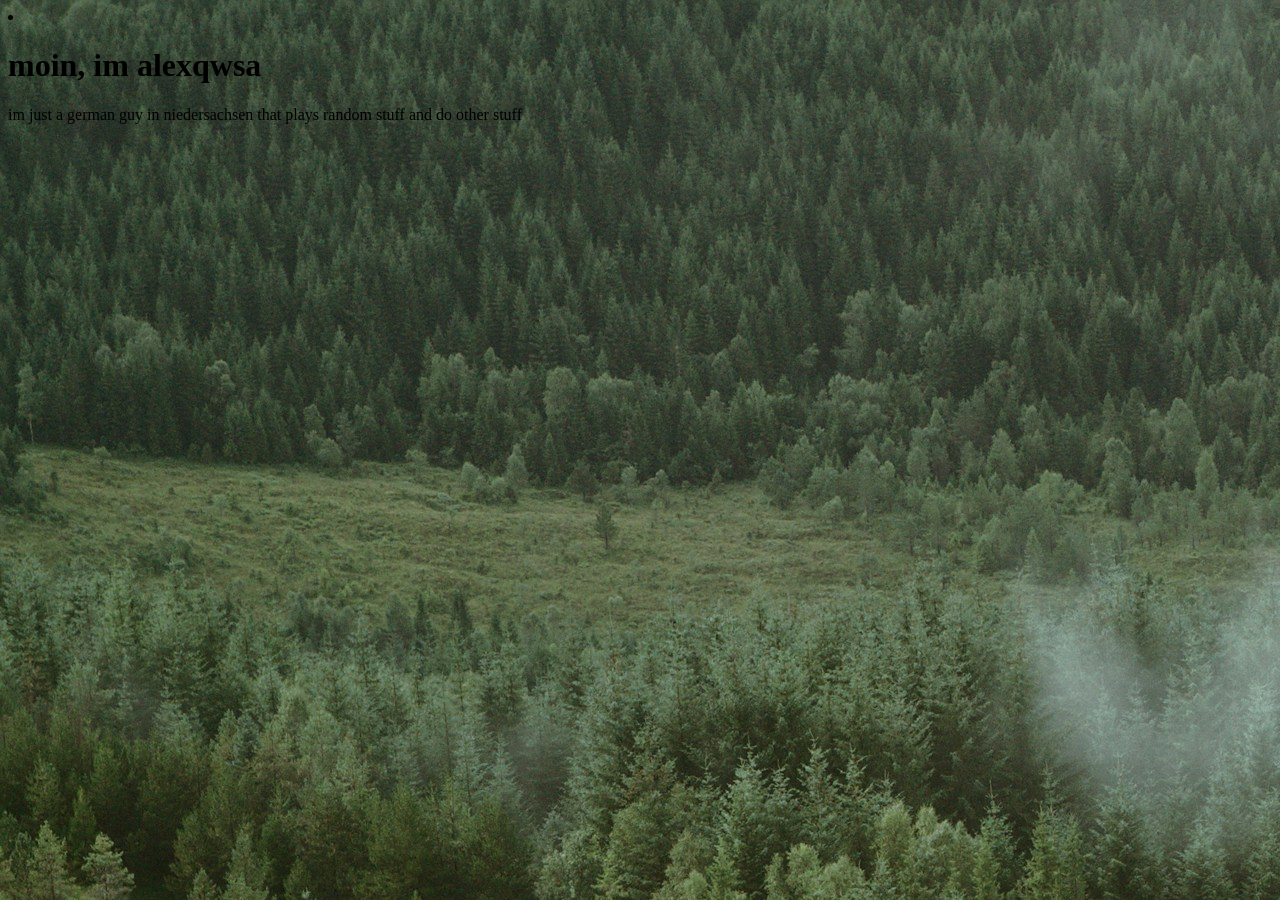
==== about-me.html @ 7449555d "#imbadatmakingapirequestsinjavascript" ====
<!DOCTYPE html>
<html>
<head>
    <title>about me</title>
    <meta id=viewport name="viewport" content="width=device-width, initial-scale=1.0">
    <link rel="stylesheet" href="stuff/css/main.css">
</head>
<body>
<li class="navbar"></li>
<h1>moin, im alexqwsa</h1>
<p>im just a german guy in niedersachsen that plays random stuff and do other stuff</p>


</body>
</html>
---- stuff/css/main.css ----
/*-- how do i make a tetr.io like menu ples hlep --*/

@font-face {
    font-family: HUN-din;
    src: url('../assets/fonts/hun.ttf');
}

body { 
  background-image: url('../assets/imgs/bg/matthias-heil-T7lMR-syZAg-unsplash.jpg');
  overflow: hidden;
}

.menu-button {
background-color: darkcyan;
color:cyan;
box-shadow: 3px 3px 3px 3px lightblue;
position: absolute;
width: 100%;
left: 50%;
font-family: HUN-din;
padding: 8px;
}

.menubutton:hover {
    transform: translateX(-150px);
    background-color: rgb(106, 184, 182);   
    
}

.menubutton:active {
background-color: rgb(215, 255, 255);
}


@media (max-width: 600px) {
    .menu-button {
        font-size: 12px;
        padding: 7px;
    }
}
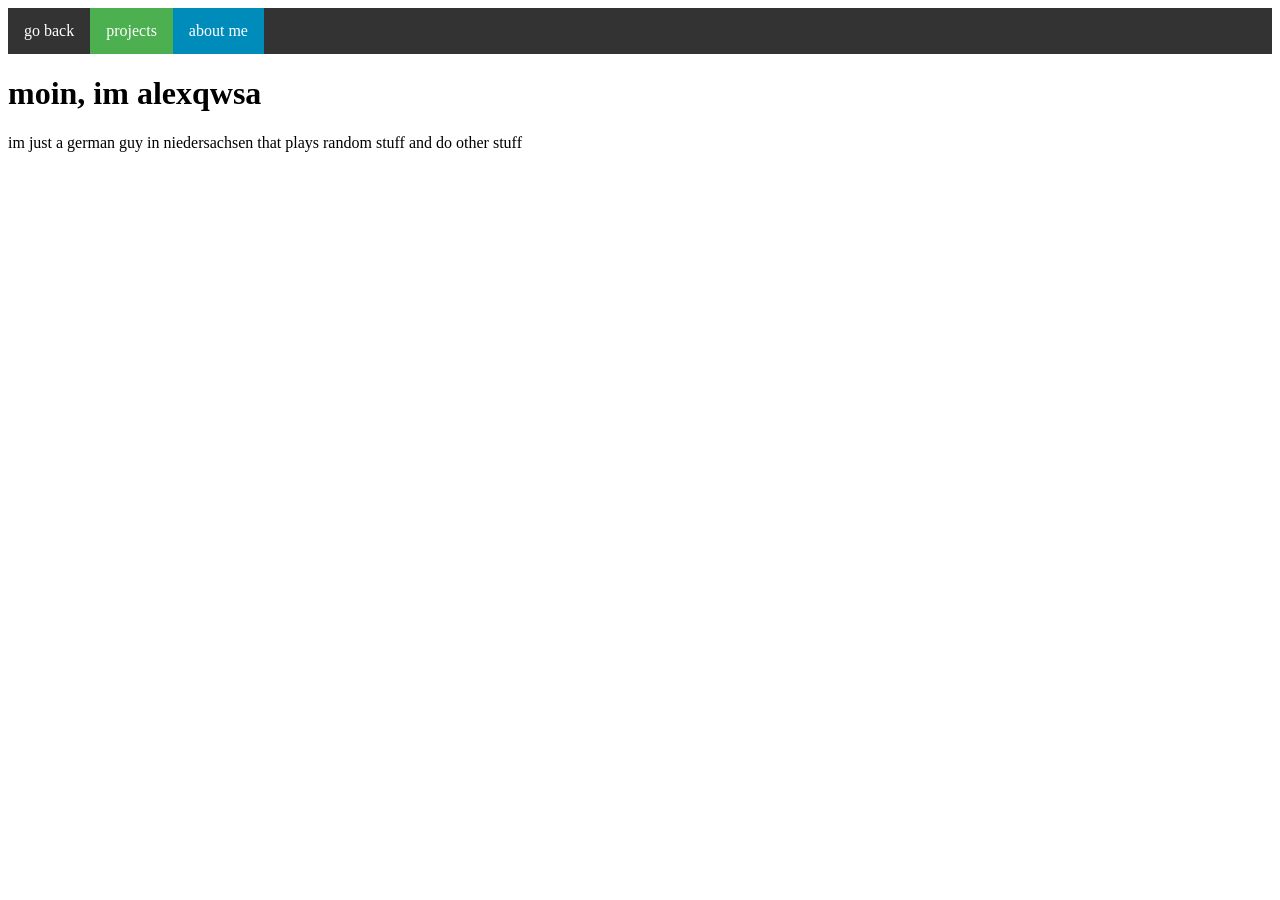
==== commit 784b894b: "more" ====
--- a/about-me.html
+++ b/about-me.html
@@ -6,10 +6,18 @@
     <link rel="stylesheet" href="stuff/css/main.css">
 </head>
 <body>
-<li class="navbar"></li>
+<ul class="navbar">
+<li class="navbar"> <a href="index.html" class="back_button">go back</a> </li>
+<li class="navbar"> <a href="projects.html" class="projects_button">projects</a> </li>
+<li class="navbar"> <a href="about-me.html" class="about_me_button">about me</a> </li>
+</ul>
 <h1>moin, im alexqwsa</h1>
 <p>im just a german guy in niedersachsen that plays random stuff and do other stuff</p>
 
-
+<div id="spotify-now-playing" hidden>
+    <h2>what im listening to right now</h2>
+    <p id="track-info">waiting for response</p>
+</div>
+    
 </body>
 </html>
--- a/stuff/css/main.css
+++ b/stuff/css/main.css
@@ -1,40 +1,42 @@
-/*-- how do i make a tetr.io like menu ples hlep --*/
-
-@font-face {
-    font-family: HUN-din;
-    src: url('../assets/fonts/hun.ttf');
+/* insert horizontal navbar here */
+ul.navbar {  
+  list-style-type: none;
+  margin: 0;
+  padding: 0;
+  background-color: #333333;
+  display: flex;
 }
 
-body { 
-  background-image: url('../assets/imgs/bg/matthias-heil-T7lMR-syZAg-unsplash.jpg');
-  overflow: hidden;
+ul li.navbar {
+  float: left;
 }
 
-.menu-button {
-background-color: darkcyan;
-color:cyan;
-box-shadow: 3px 3px 3px 3px lightblue;
-position: absolute;
-width: 100%;
-left: 50%;
-font-family: HUN-din;
-padding: 8px;
+ul li a {
+  display: block;
+  color: white;
+  text-align: center;
+  padding: 14px 16px;
+  text-decoration: none;
 }
 
-.menubutton:hover {
-    transform: translateX(-150px);
-    background-color: rgb(106, 184, 182);   
-    
+ul li a:hover {
+  background-color: #111111;
 }
 
-.menubutton:active {
-background-color: rgb(215, 255, 255);
+.back_button {
 }
 
+.projects_button {
+  background-color: #4CAF50;
+  color: white;
+}
 
-@media (max-width: 600px) {
-    .menu-button {
-        font-size: 12px;
-        padding: 7px;
-    }
+.about_me_button {
+  background-color: #008CBA;
+  color: white;
+}
+
+.now_button {
+  background-color: #f44336;
+  color: black;
 }
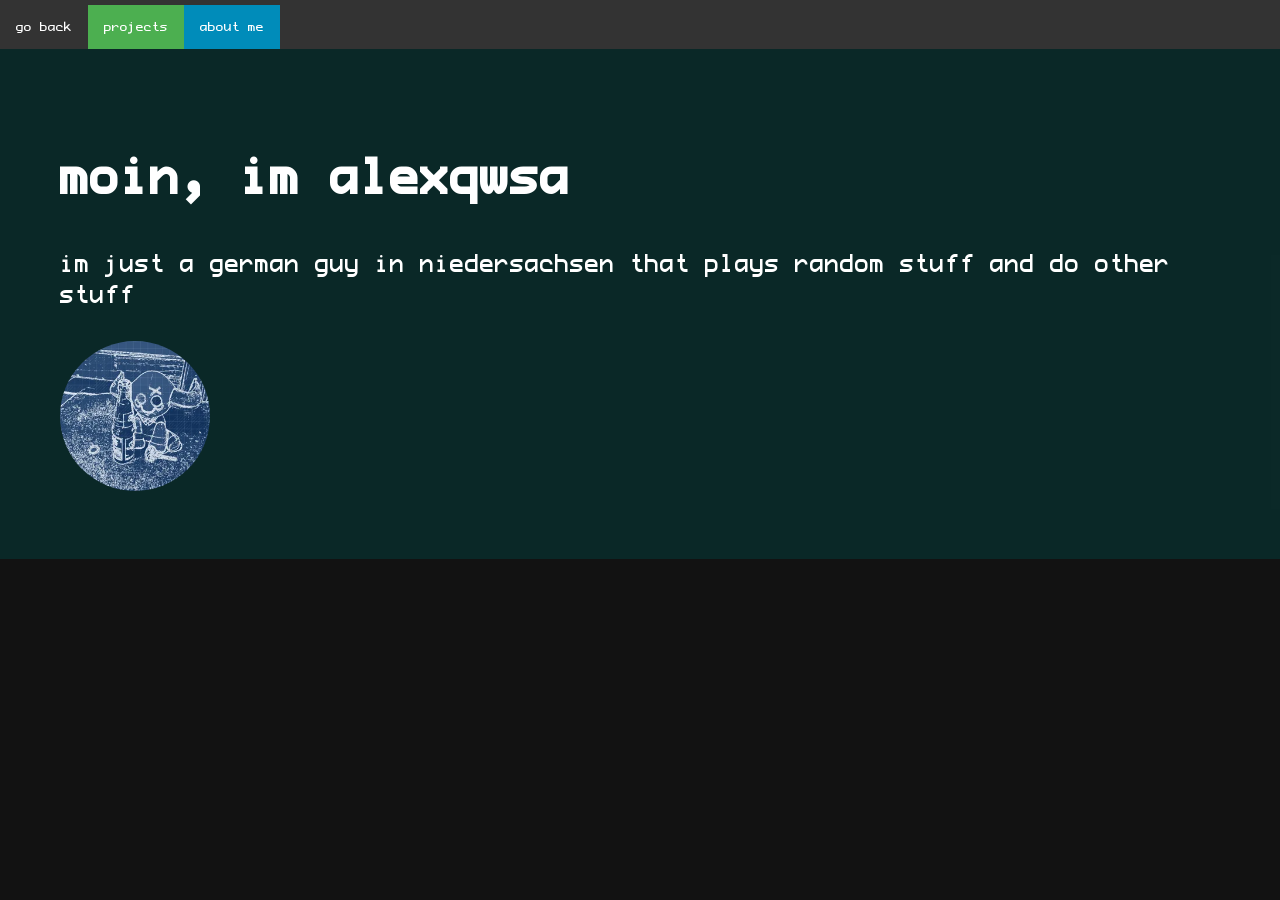
==== commit 5b1acd61: "i got too lazy gg" ====
--- a/about-me.html
+++ b/about-me.html
@@ -7,13 +7,16 @@
 </head>
 <body>
 <ul class="navbar">
-<li class="navbar"> <a href="index.html" class="back_button">go back</a> </li>
-<li class="navbar"> <a href="projects.html" class="projects_button">projects</a> </li>
-<li class="navbar"> <a href="about-me.html" class="about_me_button">about me</a> </li>
+<li class="navbar" id="button_navbar"> <a href="index.html" class="back_button">go back</a> </li>
+<li class="navbar" id="button_navbar"> <a href="projects.html" class="projects_button">projects</a> </li>
+<li class="navbar" id="button_navbar"> <a href="about-me.html" class="about_me_button">about me</a> </li>
 </ul>
+
+<div class="header" class="about_me_header">
 <h1>moin, im alexqwsa</h1>
 <p>im just a german guy in niedersachsen that plays random stuff and do other stuff</p>
-
+<img src="stuff/assets/imgs/pfp.webp" width="200" height="200" alt="profile picture of alexqwsa" class="pfp">
+</div>
 <div id="spotify-now-playing" hidden>
     <h2>what im listening to right now</h2>
     <p id="track-info">waiting for response</p>
--- a/stuff/css/main.css
+++ b/stuff/css/main.css
@@ -1,3 +1,25 @@
+@font-face {
+    font-family: ProFontWindows;
+    src: url('../assets/fonts/pfw.ttf');
+}
+
+@font-face {
+    font-family: HUN-din;
+    src: url('../assets/fonts/hun.ttf');
+}
+body {
+    margin: 0;
+    font-family: ProFontWindows;
+    background-color: #121212;
+    color: white;
+}
+
+.pfp {
+    border-radius: 50%;
+    width: 150px;
+    height: 150px;
+}
+
 /* insert horizontal navbar here */
 ul.navbar {  
   list-style-type: none;
@@ -5,6 +27,10 @@
   padding: 0;
   background-color: #333333;
   display: flex;
+  overflow: hidden;
+  position: sticky;
+  position: -webkit-sticky;
+  top: 0;
 }
 
 ul li.navbar {
@@ -24,7 +50,8 @@
 }
 
 .back_button {
-}
+
+  }
 
 .projects_button {
   background-color: #4CAF50;
@@ -39,4 +66,33 @@
 .now_button {
   background-color: #f44336;
   color: black;
+}
+
+#button_navbar {
+  margin-top: 5px;
+  font-family: ProFontWindows;
+}
+
+.header {
+  padding: 60px;
+  text-align: left;
+  background:  #0a2c2bdd;
+  /* alternative background #143b3a*/
+  color: white;
+  font-size: 30px;
+}
+
+.project {
+  background-color: #222222;
+  padding: 20px;
+  margin: 20px;
+  border-radius: 10px;
+}
+
+
+@media screen and (max-width: 400px) {
+  .navbar a {
+    float: none;
+    width: 100%;
+  }
 }
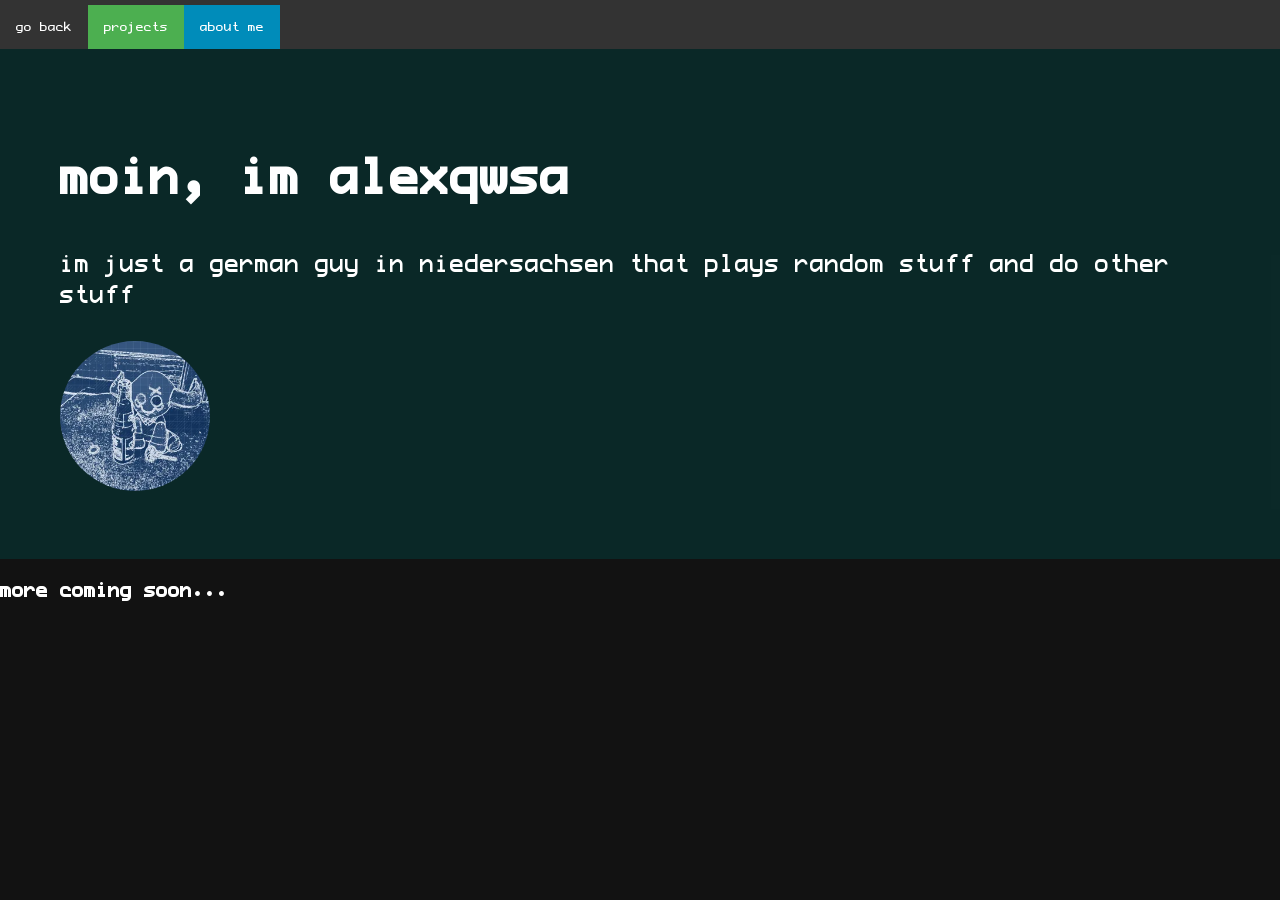
==== commit f3f863e4: "aaaaaaa" ====
--- a/about-me.html
+++ b/about-me.html
@@ -4,6 +4,7 @@
     <title>about me</title>
     <meta id=viewport name="viewport" content="width=device-width, initial-scale=1.0">
     <link rel="stylesheet" href="stuff/css/main.css">
+    <link rel="icon" href="stuff/assets/imgs/favicon.png" type="image/x-icon">
 </head>
 <body>
 <ul class="navbar">
@@ -17,6 +18,9 @@
 <p>im just a german guy in niedersachsen that plays random stuff and do other stuff</p>
 <img src="stuff/assets/imgs/pfp.webp" width="200" height="200" alt="profile picture of alexqwsa" class="pfp">
 </div>
+<div class="about_me_section">
+<h2>more coming soon... </h2>
+</div>
 <div id="spotify-now-playing" hidden>
     <h2>what im listening to right now</h2>
     <p id="track-info">waiting for response</p>
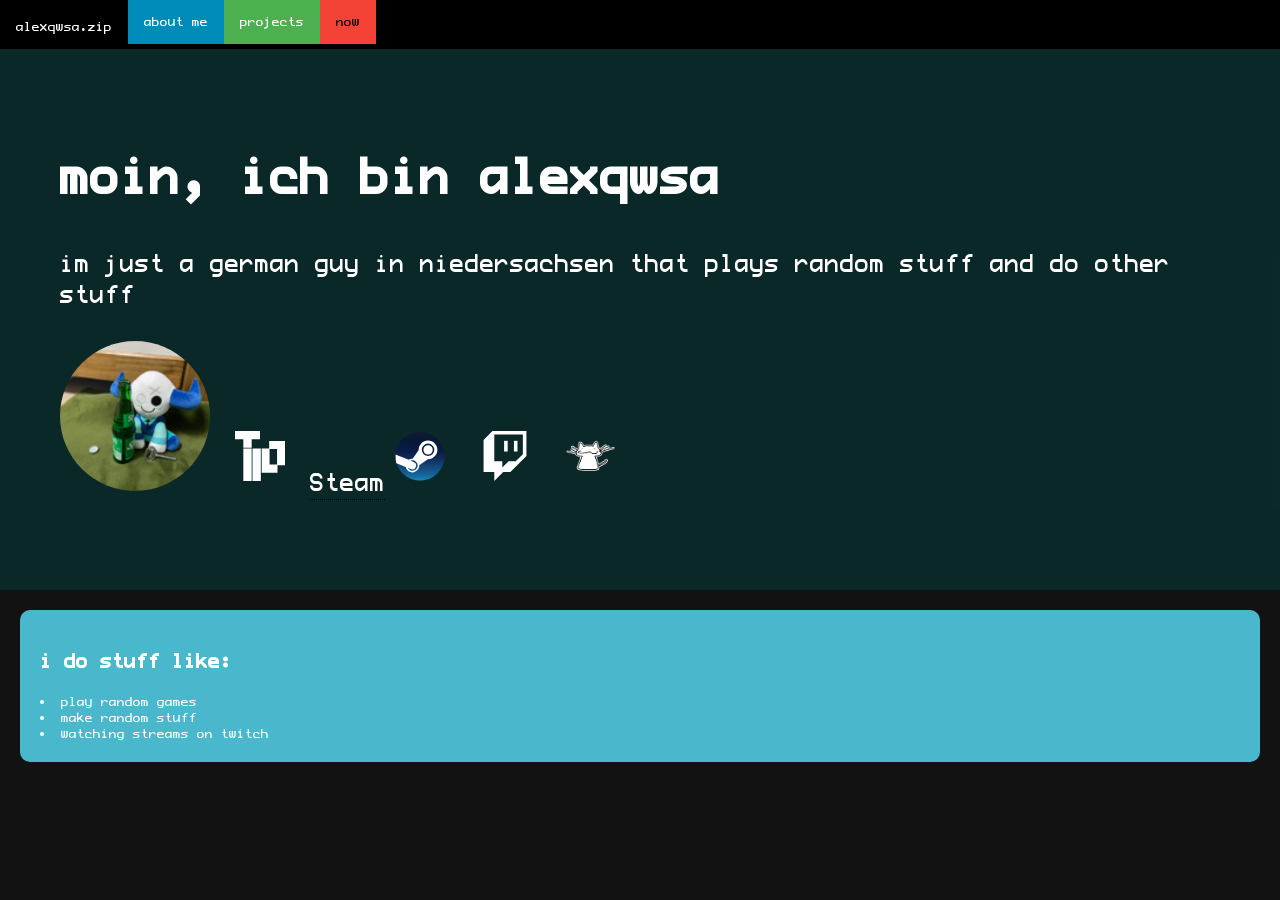
==== commit 1edce63f: "h" ====
--- a/about-me.html
+++ b/about-me.html
@@ -2,24 +2,40 @@
 <html>
 <head>
     <title>about me</title>
-    <meta id=viewport name="viewport" content="width=device-width, initial-scale=1.0">
+    <meta name="viewport" content="width=device-width, initial-scale=1.0">
     <link rel="stylesheet" href="stuff/css/main.css">
     <link rel="icon" href="stuff/assets/imgs/favicon.png" type="image/x-icon">
 </head>
 <body>
 <ul class="navbar">
-<li class="navbar" id="button_navbar"> <a href="index.html" class="back_button">go back</a> </li>
-<li class="navbar" id="button_navbar"> <a href="projects.html" class="projects_button">projects</a> </li>
-<li class="navbar" id="button_navbar"> <a href="about-me.html" class="about_me_button">about me</a> </li>
+<li class="navbar" id="button_navbar"> <a href="index.html" class="back_button"> alexqwsa.zip </a> </li>
+<li class="navbar" id="button_navbar nav_about_me_button"> <a href="about-me.html" class="about_me_button">about me</a> </li>
+<li class="navbar" id="button_navbar nav_projects_button"> <a href="projects.html" class="projects_button">projects</a> </li>
+<li class="navbar" id="button_navbar nav_now_button"> <a href="now.html" class="now_button">now</a> </li>
 </ul>
 
 <div class="header" class="about_me_header">
-<h1>moin, im alexqwsa</h1>
+<h1>moin, ich bin alexqwsa</h1>
 <p>im just a german guy in niedersachsen that plays random stuff and do other stuff</p>
-<img src="stuff/assets/imgs/pfp.webp" width="200" height="200" alt="profile picture of alexqwsa" class="pfp">
+<img src="stuff/assets/imgs/pfp128p.png" width="200" height="500" alt="profile picture of alexqwsa" class="pfp">
+<a href="https://ch.tetr.io/u/alexqwsa" class="social_buttons"><img src="stuff/assets/imgs/other_platforms/tetrio-mono.svg"></a>
+
+
+<a href="https://steamcommunity.com/id/notohnepixelbutalsonottobyfox/" class="social_buttons"><p class="tooltip">Steam</p><img src="stuff/assets/imgs/other_platforms/Steam_icon_logo.svg"></a>
+
+
+<a href="https://www.twitch.tv/artibun" class="social_buttons"><img src="stuff/assets/imgs/other_platforms/TwitchGlitchWhite.svg"></a>
+
+
+<a href="https://imsilly.fyi/@Alexqwsa" class="social_buttons"><img src="stuff/assets/imgs/other_platforms/imsilly.fyi.png"></a>
+
+
 </div>
-<div class="about_me_section">
-<h2>more coming soon... </h2>
+<div class="about_me_section_1">
+<h2>i do stuff like:</h2>
+<li>play random games</li>
+<li>make random stuff</li>
+<li>watching streams on twitch</li>
 </div>
 <div id="spotify-now-playing" hidden>
     <h2>what im listening to right now</h2>
--- a/stuff/css/main.css
+++ b/stuff/css/main.css
@@ -1,3 +1,8 @@
+
+* {
+  box-sizing: border-box;
+}
+
 @font-face {
     font-family: ProFontWindows;
     src: url('../assets/fonts/pfw.ttf');
@@ -25,11 +30,12 @@
   list-style-type: none;
   margin: 0;
   padding: 0;
-  background-color: #333333;
+  background-color: #000000;
   display: flex;
   overflow: hidden;
   position: sticky;
   position: -webkit-sticky;
+
   top: 0;
 }
 
@@ -43,34 +49,53 @@
   text-align: center;
   padding: 14px 16px;
   text-decoration: none;
+ 
+}
+#nav_projects_button:hover {
+  background-color: #45a049;
+ }
+
+#nav_about_me_button:hover {
+  background-color: #007bb5;
 }
 
-ul li a:hover {
-  background-color: #111111;
+#nav_now_button:hover {
+  background-color: #da190b;
 }
 
+
 .back_button {
-
-  }
+  height: auto;
+  
+}
 
 .projects_button {
   background-color: #4CAF50;
   color: white;
+  height: auto;
 }
 
 .about_me_button {
   background-color: #008CBA;
   color: white;
+  height: auto;
 }
 
 .now_button {
   background-color: #f44336;
   color: black;
+  height: auto;
 }
 
 #button_navbar {
   margin-top: 5px;
   font-family: ProFontWindows;
+}
+
+.logo_navbar {
+max-height: auto;
+width: 100px;
+max-width: auto;
 }
 
 .header {
@@ -82,17 +107,93 @@
   font-size: 30px;
 }
 
+.social_buttons {
+  height: 80px;
+  width: 80px;
+  color: white;
+  text-align: center;
+  cursor: pointer;
+}
+
+.social_buttons img {
+  width: 50px;
+  height: 50px;
+  margin: 10px;
+}
+
+.about_me_section_1 {
+  background-color: #49b8cc;
+  padding: 20px;
+  margin: 20px;
+  border-radius: 10px;
+}
 .project {
   background-color: #222222;
   padding: 20px;
   margin: 20px;
   border-radius: 10px;
+  text-align: left;
+  overflow: auto;
 }
 
+.project img {
+  width: 300px;
+  border-radius: 10px;
+  float: right;
+  margin-right: 20px;
+
+}
+
+.now {
+  font-family: comic sans ms;
+  font-size: 20px;
+  color: #f44336;
+}
+
+.tooltip {
+position: relative;
+  display: inline-block;
+  border-bottom: 1px dotted black;
+  cursor: pointer;
+}
+
+.tooltiptext {
+  visibility: hidden;
+  width: 130px;
+  background-color: black;
+  color: #ffffff;
+  text-align: center;
+  padding: 5px 0;
+  border-radius: 6px;
+  position: absolute;
+  z-index: 1;
+}
+
+.tooltipflavortext {
+  visibility: hidden;
+  width: 160px;
+  background-color: black;
+  color: gray;
+  text-align: center;
+  padding: 5px 0;
+  border-radius: 6px;
+  position: absolute;
+  z-index: 1;
+}
+.tooltip:hover .tooltiptext {
+  visibility: visible;
+}
 
 @media screen and (max-width: 400px) {
-  .navbar a {
+  ul.navbar {
     float: none;
     width: 100%;
+      display: grid;
+  grid-template-areas:
+  'header'
+  'menu'
+  'main'
+  'facts'
+  'footer';
   }
 }
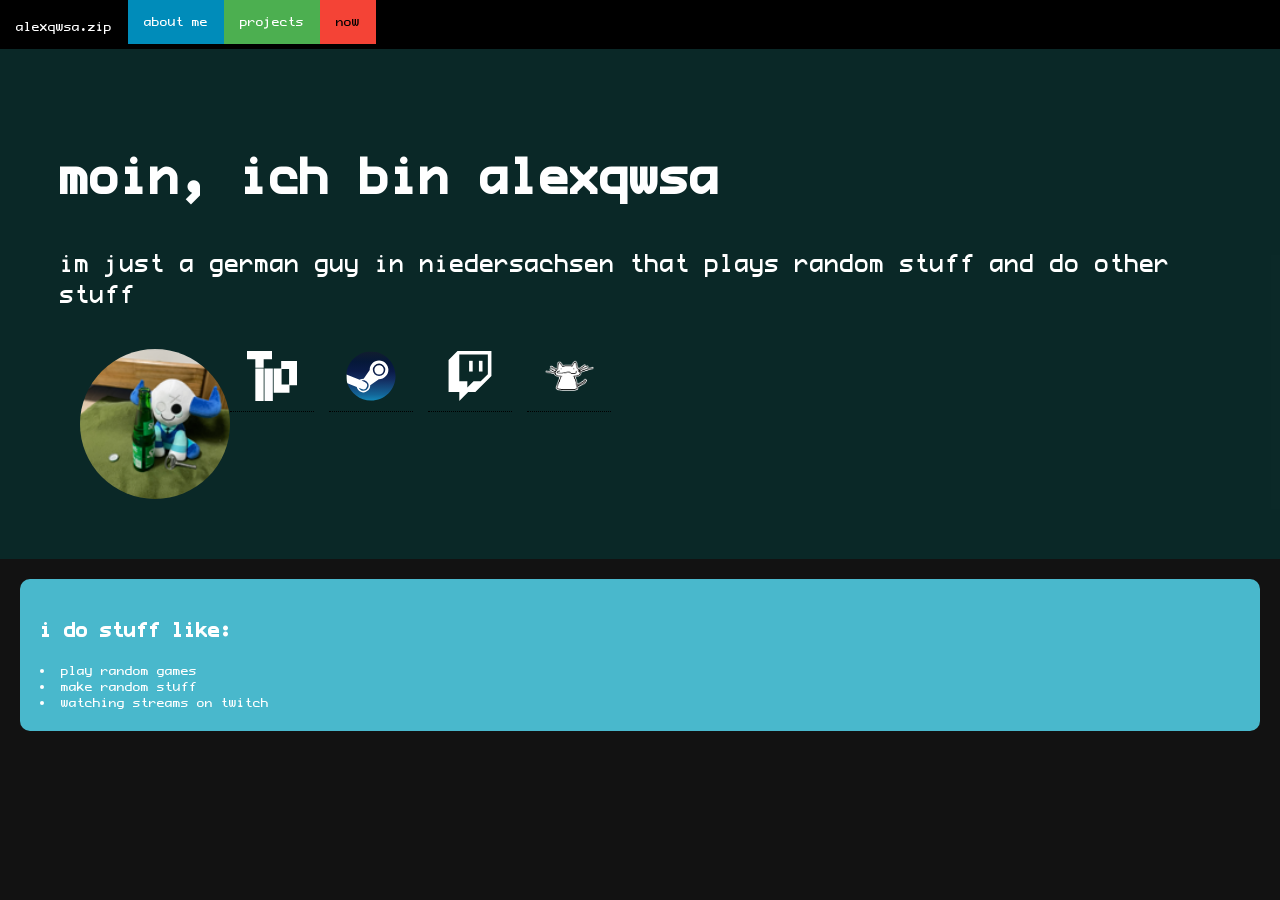
==== commit ff9630ce: "a bit of fixes" ====
--- a/about-me.html
+++ b/about-me.html
@@ -18,16 +18,16 @@
 <h1>moin, ich bin alexqwsa</h1>
 <p>im just a german guy in niedersachsen that plays random stuff and do other stuff</p>
 <img src="stuff/assets/imgs/pfp128p.png" width="200" height="500" alt="profile picture of alexqwsa" class="pfp">
-<a href="https://ch.tetr.io/u/alexqwsa" class="social_buttons"><img src="stuff/assets/imgs/other_platforms/tetrio-mono.svg"></a>
+<div class="tooltip"> <a href="https://ch.tetr.io/u/alexqwsa" class="social_buttons"><img src="stuff/assets/imgs/other_platforms/tetrio-mono.svg"></a> </div>
 
 
-<a href="https://steamcommunity.com/id/notohnepixelbutalsonottobyfox/" class="social_buttons"><p class="tooltip">Steam</p><img src="stuff/assets/imgs/other_platforms/Steam_icon_logo.svg"></a>
+<div class="tooltip"> <a href="https://steamcommunity.com/id/notohnepixelbutalsonottobyfox/" class="social_buttons"><img src="stuff/assets/imgs/other_platforms/Steam_icon_logo.svg"></a> </div>
 
 
-<a href="https://www.twitch.tv/artibun" class="social_buttons"><img src="stuff/assets/imgs/other_platforms/TwitchGlitchWhite.svg"></a>
+<div class="tooltip"> <a href="https://www.twitch.tv/artibun" class="social_buttons"><img src="stuff/assets/imgs/other_platforms/TwitchGlitchWhite.svg"></a> </div>
 
 
-<a href="https://imsilly.fyi/@Alexqwsa" class="social_buttons"><img src="stuff/assets/imgs/other_platforms/imsilly.fyi.png"></a>
+<div class="tooltip"> <a href="https://imsilly.fyi/@Alexqwsa" class="social_buttons"><img src="stuff/assets/imgs/other_platforms/imsilly.fyi.png"></a> </div>
 
 
 </div>
--- a/stuff/css/main.css
+++ b/stuff/css/main.css
@@ -23,6 +23,9 @@
     border-radius: 50%;
     width: 150px;
     height: 150px;
+    float: left;
+    margin-left: 20px;
+    margin-top: 8px;
 }
 
 /* insert horizontal navbar here */
@@ -105,20 +108,22 @@
   /* alternative background #143b3a*/
   color: white;
   font-size: 30px;
+  overflow: hidden;
 }
 
 .social_buttons {
-  height: 80px;
-  width: 80px;
-  color: white;
-  text-align: center;
+  float: left;
+  margin: 10px 17px;
   cursor: pointer;
+  vertical-align: middle;
+  text-align: center;
 }
 
 .social_buttons img {
   width: 50px;
   height: 50px;
-  margin: 10px;
+  margin: 0;
+  display: block;
 }
 
 .about_me_section_1 {
@@ -196,4 +201,7 @@
   'facts'
   'footer';
   }
+  .social_buttons {
+    
+  }
 }
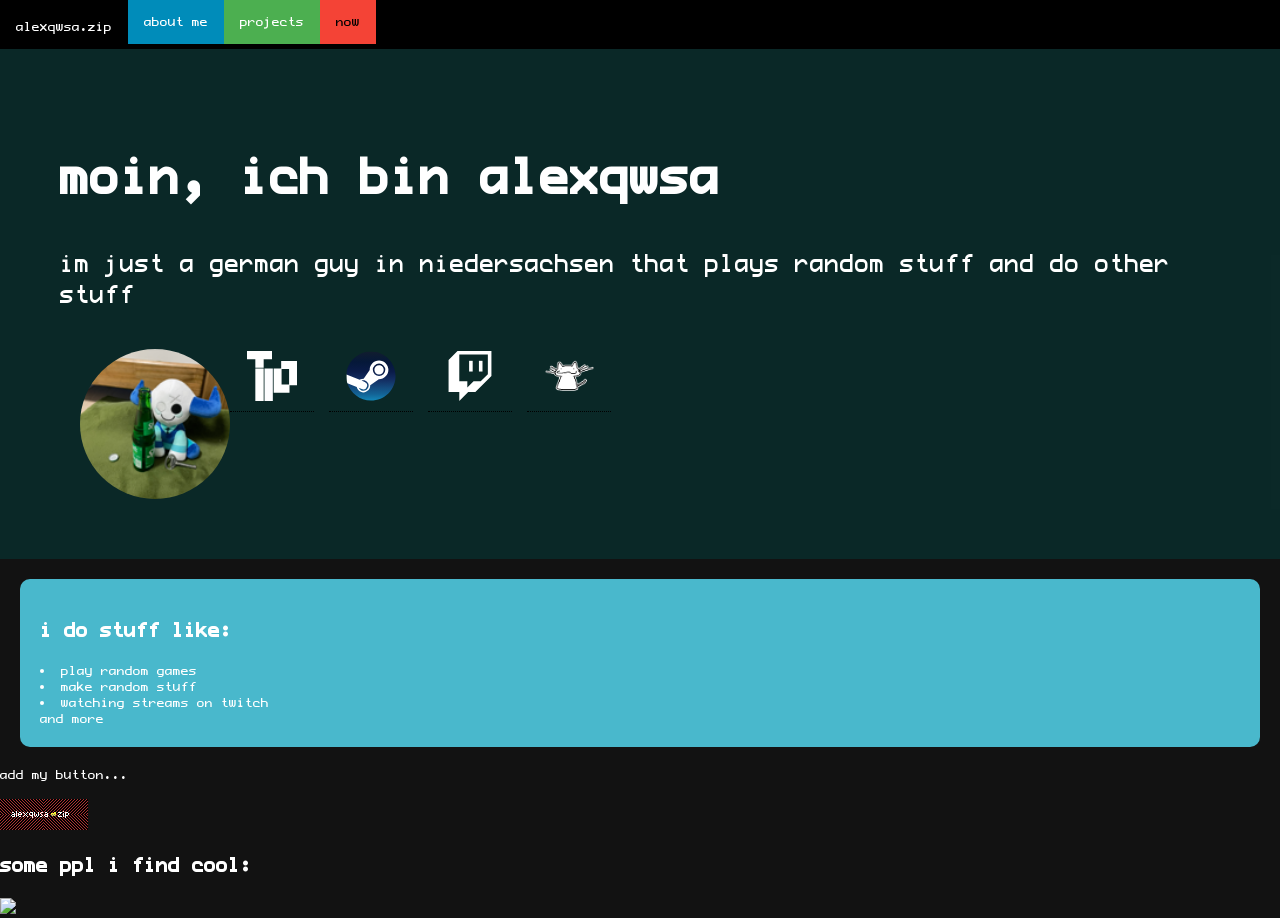
==== commit f68c1f44: "button" ====
--- a/about-me.html
+++ b/about-me.html
@@ -36,11 +36,26 @@
 <li>play random games</li>
 <li>make random stuff</li>
 <li>watching streams on twitch</li>
+and more
 </div>
+
 <div id="spotify-now-playing" hidden>
     <h2>what im listening to right now</h2>
     <p id="track-info">waiting for response</p>
 </div>
+
+<div class="my_awesome_button">
+<p>add my button...</p>
+<a href="stuff/assets/imgs/button.png" download="alexqwsa_button.png">
+    <img src="stuff/assets/imgs/button.png" width="88" height="31" alt="button image">
+</a>
+</div>
+
+<div class="cool_ppls_button_section">
+<h2>some ppl i find cool:</h2>
+<a href="https://dimden.dev/"><img src="https://dimden.dev/services/images/88x31.gif"></a>
+</div>
+
     
 </body>
 </html>
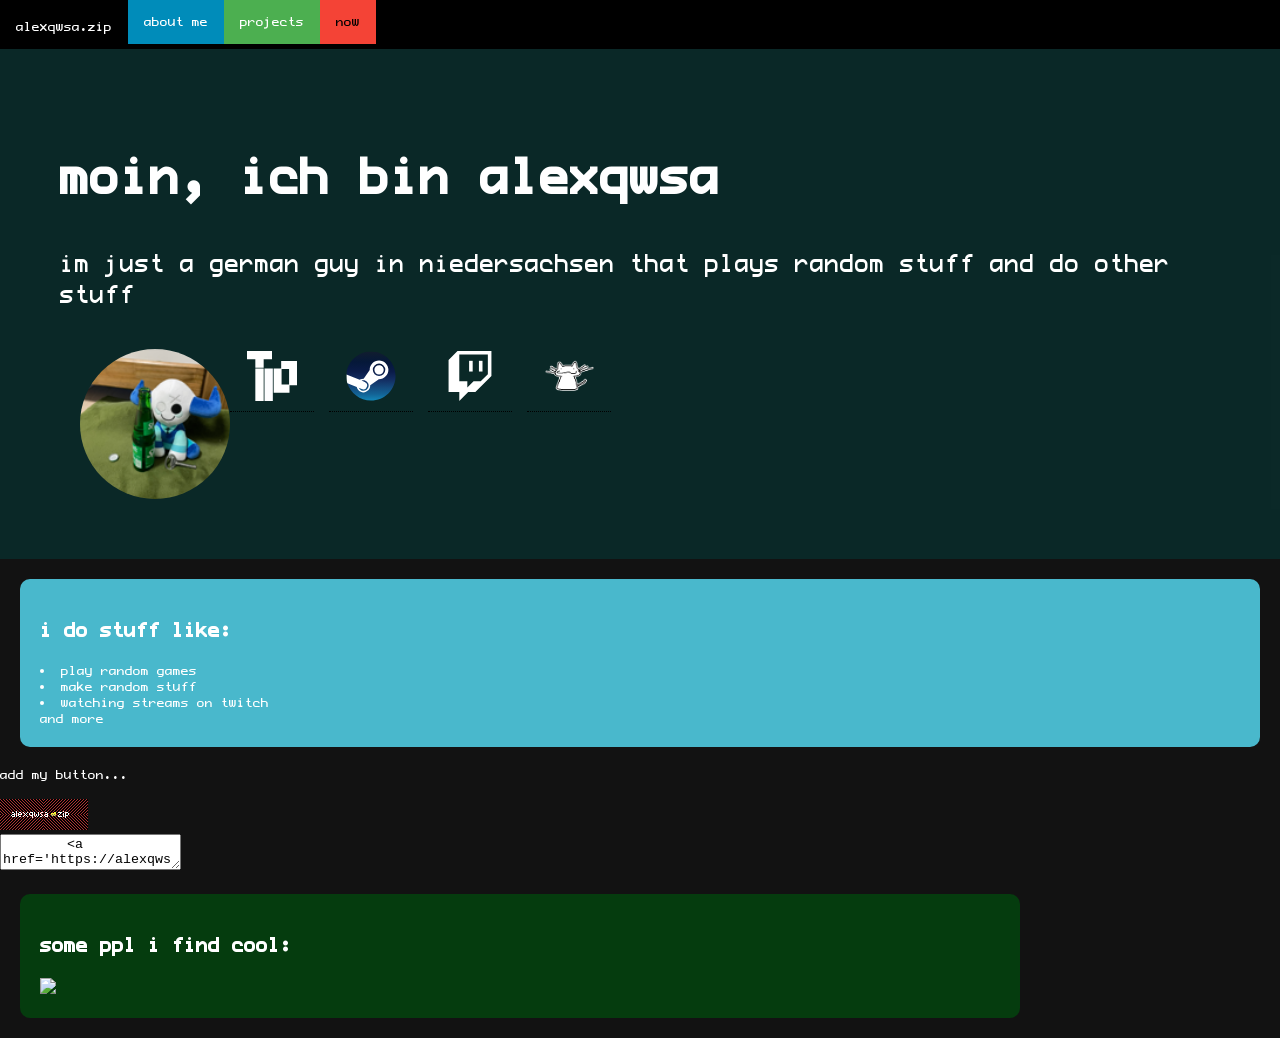
==== commit d34d1dab: "me when i" ====
--- a/about-me.html
+++ b/about-me.html
@@ -46,9 +46,14 @@
 
 <div class="my_awesome_button">
 <p>add my button...</p>
-<a href="stuff/assets/imgs/button.png" download="alexqwsa_button.png">
-    <img src="stuff/assets/imgs/button.png" width="88" height="31" alt="button image">
-</a>
+<img src="stuff/assets/imgs/button.png" width="88" height="31" alt="button image">
+<br>
+    <textarea readonly>
+        <a href='https://alexqwsa.github.io'>
+            <img src='https://alexqwsa.github.io/stuff/assets/imgs/button.png' width='88' height='31' alt='button image'>
+        </a>
+</textarea>
+<br>
 </div>
 
 <div class="cool_ppls_button_section">
--- a/stuff/css/main.css
+++ b/stuff/css/main.css
@@ -187,6 +187,13 @@
 }
 .tooltip:hover .tooltiptext {
   visibility: visible;
+}
+.cool_ppls_button_section {
+  background-color: #053c0e;
+  border-radius: 10px;
+  padding: 20px;
+  margin: 20px;
+  width: 1000px;
 }
 
 @media screen and (max-width: 400px) {
@@ -204,4 +211,12 @@
   .social_buttons {
     
   }
-}+    .header {
+    padding: 20px;
+  }
+  .socials {
+    width: 100%;
+    justify-content: flex-start;
+    gap: 8px;
+  }
+}
